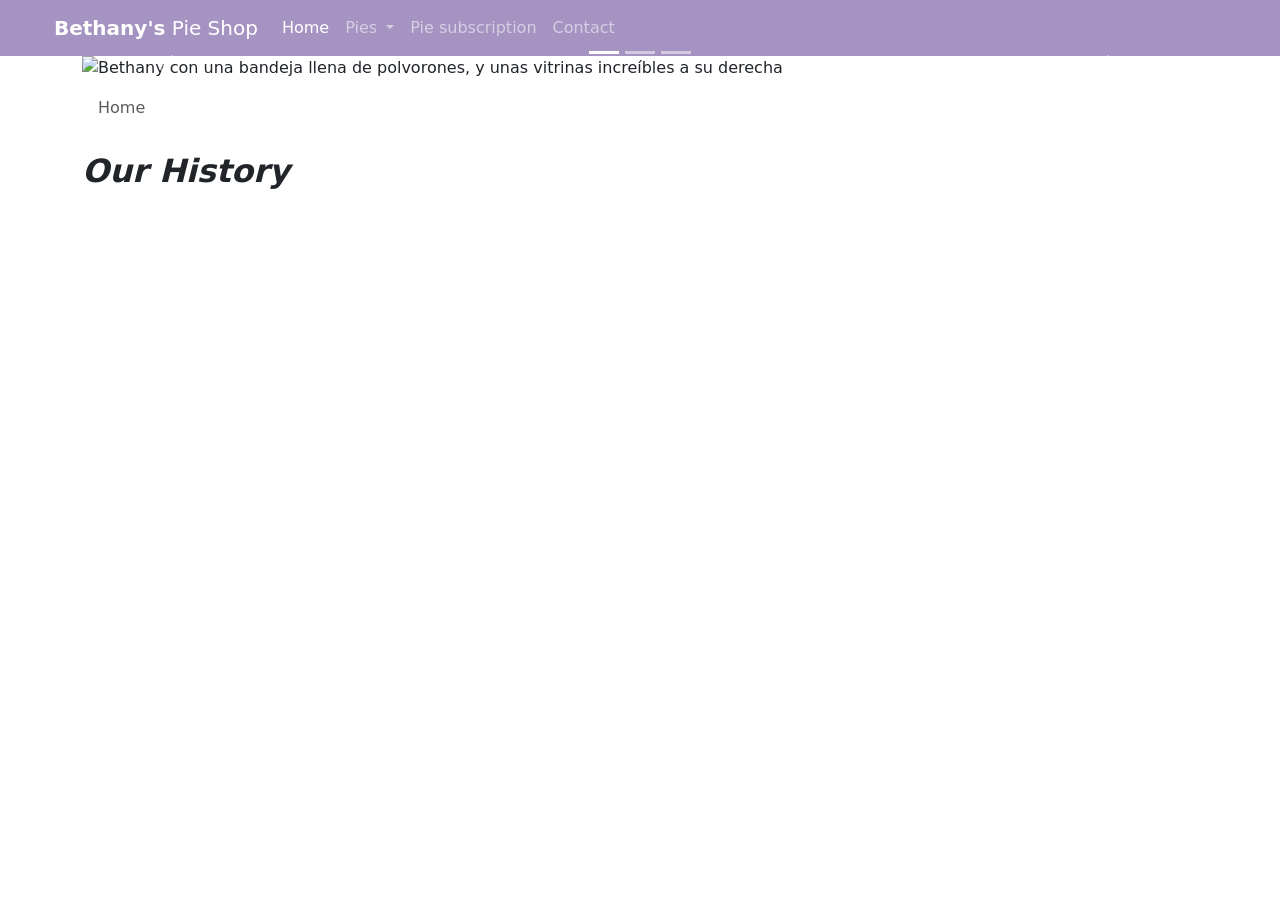
==== Bootstrap/index.html @ 073d0829 "Subida de Proyecto Bethany`s Pie Shop" ====
<!DOCTYPE html>

<html>

<head>
    <meta charset="utf-8">
    <meta name="viewport" content="width=device-width, initial-scale=1">
    <link href="https://cdn.jsdelivr.net/npm/bootstrap@5.1.3/dist/css/bootstrap.min.css" rel="stylesheet"
        integrity="sha384-1BmE4kWBq78iYhFldvKuhfTAU6auU8tT94WrHftjDbrCEXSU1oBoqyl2QvZ6jIW3" crossorigin="anonymous">
    <link rel="stylesheet" href="css/custom2.css">
    <title>Bethany's Pie Shop</title>

</head>

<body>

    <!-- header -->
    <header class="color">
        <nav class="navbar navbar-expand-lg navbar-dark" style="background-color: #a593c2;">
            <!-- <div class="container"> -->
            <img src="images/bethanylogo.png" alt="" width="30px" class="ms-4">
            <a class="navbar-brand" href="#"><strong>Bethany's</strong> Pie Shop</a>
            <button class="navbar-toggler" type="button" data-bs-toggle="collapse"
                data-bs-target="#navbarNavDarkDropdown" aria-controls="navbarNavDarkDropdown" aria-expanded="false"
                aria-label="Toggle navigation">
                <span class="navbar-toggler-icon"></span>
            </button>
            <div class="collapse navbar-collapse" id="navbarNavDarkDropdown">
                <ul class="navbar-nav">

                    <!-- Home está activo -->
                    <li><a class="nav-link active" href="#" id="navbarDarkDropdownMenuLink" role="button"
                            data-bs-toggle="dropdown" aria-expanded="false">
                            Home
                        </a></li>
                    <li class="nav-item dropdown">
                        <a class="nav-link dropdown-toggle" href="#" id="navbarDarkDropdownMenuLink" role="button"
                            data-bs-toggle="dropdown" aria-expanded="false">
                            Pies
                        </a>
                        <ul class="dropdown-menu dropdown-menu-dark" aria-labelledby="navbarDarkDropdownMenuLink">
                            <li><a class="dropdown-item" href="#">P1</a></li>
                            <li><a class="dropdown-item" href="#">P2</a></li>
                            <li><a class="dropdown-item" href="#">P3</a></li>
                        </ul>
                    </li>
                    <li><a class="nav-link" href="#" id="navbarDarkDropdownMenuLink" role="button"
                            data-bs-toggle="dropdown" aria-expanded="false">
                            Pie subscription
                        </a></li>
                    <li><a class="nav-link" href="#" id="navbarDarkDropdownMenuLink" role="button"
                            data-bs-toggle="dropdown" aria-expanded="false">
                            Contact
                        </a></li>
                </ul>
            </div>
            <!-- </div> -->
        </nav>
    </header>
    <!-- header / -->

    <!-- main -->
    <main role="main">
        <!-- container -->
        <div class="container">
            <!-- carousel -->
            <div id="carouselExampleCaptions" class="carousel slide" data-bs-ride="carousel">
                <div class="carousel-indicators">
                    <button type="button" data-bs-target="#carouselExampleCaptions" data-bs-slide-to="0" class="active"
                        aria-current="true" aria-label="Slide 1"></button>
                    <button type="button" data-bs-target="#carouselExampleCaptions" data-bs-slide-to="1"
                        aria-label="Slide 2"></button>
                    <button type="button" data-bs-target="#carouselExampleCaptions" data-bs-slide-to="2"
                        aria-label="Slide 3"></button>
                </div>
                <div class="carousel-inner">
                    <div class="carousel-item active">
                        <img src="images/carousel1.jpg" class="d-block w-100" width="100px"
                            alt="Bethany con una bandeja llena de polvorones, y unas vitrinas increíbles a su derecha">
                        <div class="carousel-caption d-none d-md-block">
                            <h1>Welcome to Bethany's Pie Shop</h1>
                            <p>Home to the best pies on the internet.</p>
                        </div>
                    </div>
                    <div class="carousel-item">
                        <img src="images/carousel2.jpg" class="d-block w-100"
                            alt="Unos dulces para acompañar a un buen colacao">
                        <div class="carousel-caption d-none d-md-block">
                            <h1>Second slide label</h1>
                            <p>Some representative placeholder content for the second slide.</p>
                        </div>
                    </div>
                    <div class="carousel-item">
                        <img src="images/carousel3.jpg" class="d-block w-100"
                            alt="Una vitrina de tartas para quedarse a vivir">
                        <div class="carousel-caption d-none d-md-block">
                            <h1>Third slide label</h1>
                            <p>Some representative placeholder content for the third slide.</p>
                        </div>
                    </div>
                </div>
                <button class="carousel-control-prev" type="button" data-bs-target="#carouselExampleCaptions"
                    data-bs-slide="prev">
                    <span class="carousel-control-prev-icon" aria-hidden="true"></span>
                    <span class="visually-hidden">Previous</span>
                </button>
                <button class="carousel-control-next" type="button" data-bs-target="#carouselExampleCaptions"
                    data-bs-slide="next">
                    <span class="carousel-control-next-icon" aria-hidden="true"></span>
                    <span class="visually-hidden">Next</span>
                </button>
            </div>
            <!-- carousel / -->

            <!-- breadcrum -->
            <nav aria-label="breadcrumb">
                <ol class="breadcrumb">
                    <li class="breadcrumb-item active m-3" aria-current="page">Home</li>
                </ol>
            </nav>
            <!-- breadcrum / -->

            <article>
                <section>
                    <h2 class="fw-bolder fst-italic">Our History
                    </h2>
                </section>
                <section></section>
            </article>





        </div>
        <!-- container / -->
    </main>
    <!-- main / -->
    <!-- Option 1: Bootstrap Bundle with Popper -->
    <script src="https://cdn.jsdelivr.net/npm/bootstrap@5.0.2/dist/js/bootstrap.bundle.min.js"
        integrity="sha384-MrcW6ZMFYlzcLA8Nl+NtUVF0sA7MsXsP1UyJoMp4YLEuNSfAP+JcXn/tWtIaxVXM"
        crossorigin="anonymous"></script>

    <!-- Option 2: Separate Popper and Bootstrap JS -->
    <!--
    <script src="https://cdn.jsdelivr.net/npm/@popperjs/core@2.9.2/dist/umd/popper.min.js" integrity="sha384-IQsoLXl5PILFhosVNubq5LC7Qb9DXgDA9i+tQ8Zj3iwWAwPtgFTxbJ8NT4GN1R8p" crossorigin="anonymous"></script>
    <script src="https://cdn.jsdelivr.net/npm/bootstrap@5.0.2/dist/js/bootstrap.min.js" integrity="sha384-cVKIPhGWiC2Al4u+LWgxfKTRIcfu0JTxR+EQDz/bgldoEyl4H0zUF0QKbrJ0EcQF" crossorigin="anonymous"></script>
    -->
</body>

</html>
---- Bootstrap/css/custom2.css ----
body {
    background-image: url('../images/pattern.png');
    background-repeat: repeat;
}
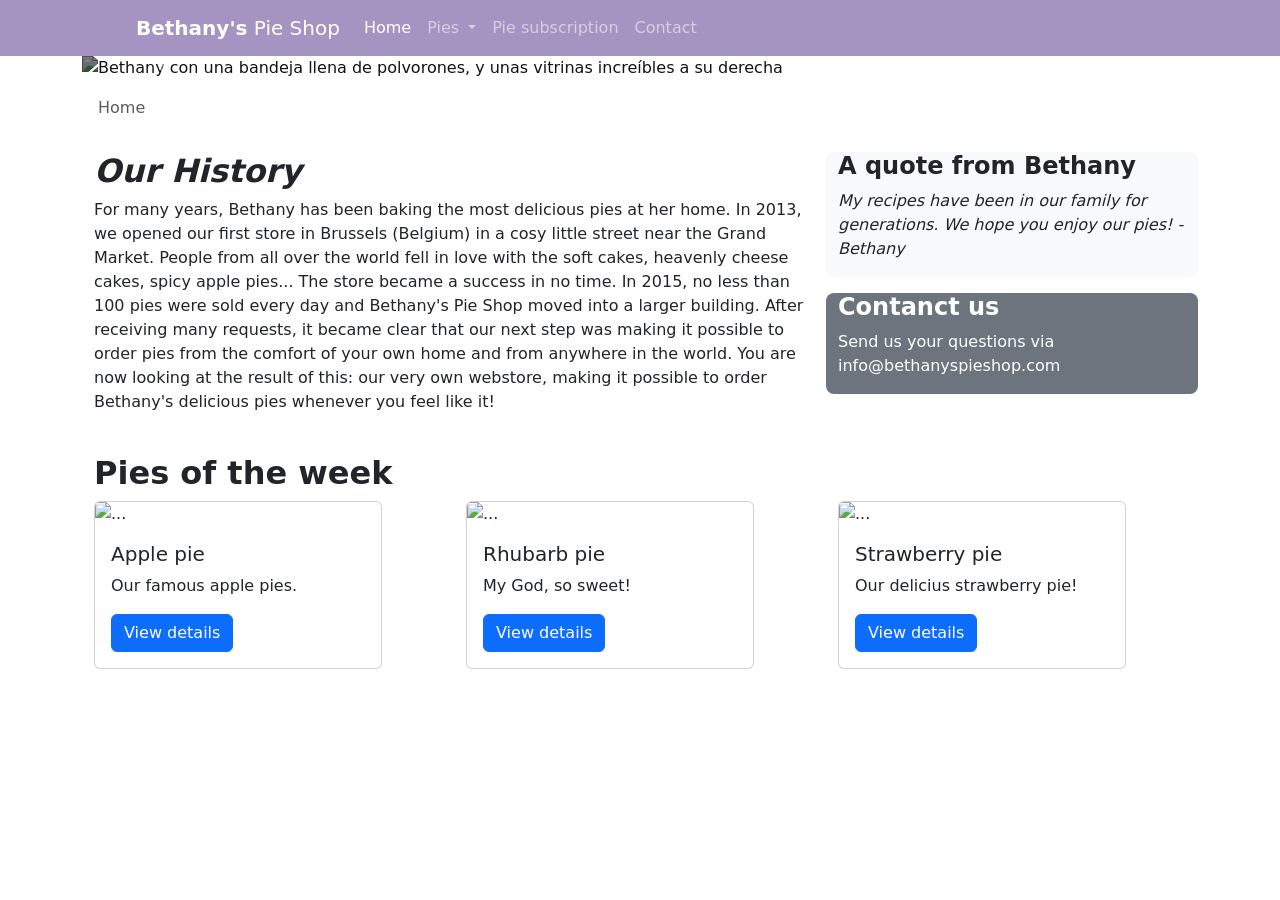
==== commit e47fb29d: "Index de la web completado" ====
--- a/Bootstrap/index.html
+++ b/Bootstrap/index.html
@@ -5,8 +5,7 @@
 <head>
     <meta charset="utf-8">
     <meta name="viewport" content="width=device-width, initial-scale=1">
-    <link href="https://cdn.jsdelivr.net/npm/bootstrap@5.1.3/dist/css/bootstrap.min.css" rel="stylesheet"
-        integrity="sha384-1BmE4kWBq78iYhFldvKuhfTAU6auU8tT94WrHftjDbrCEXSU1oBoqyl2QvZ6jIW3" crossorigin="anonymous">
+    <link href="https://cdn.jsdelivr.net/npm/bootstrap@5.1.3/dist/css/bootstrap.min.css" rel="stylesheet" integrity="sha384-1BmE4kWBq78iYhFldvKuhfTAU6auU8tT94WrHftjDbrCEXSU1oBoqyl2QvZ6jIW3" crossorigin="anonymous">
     <link rel="stylesheet" href="css/custom2.css">
     <title>Bethany's Pie Shop</title>
 
@@ -15,46 +14,44 @@
 <body>
 
     <!-- header -->
-    <header class="color">
+    <!-- menú fijo parte superior -->
+    <header class="color sticky-top">
         <nav class="navbar navbar-expand-lg navbar-dark" style="background-color: #a593c2;">
-            <!-- <div class="container"> -->
-            <img src="images/bethanylogo.png" alt="" width="30px" class="ms-4">
-            <a class="navbar-brand" href="#"><strong>Bethany's</strong> Pie Shop</a>
-            <button class="navbar-toggler" type="button" data-bs-toggle="collapse"
-                data-bs-target="#navbarNavDarkDropdown" aria-controls="navbarNavDarkDropdown" aria-expanded="false"
-                aria-label="Toggle navigation">
+            <div class="container">
+                <img src="images/bethanylogo.png" alt="" width="30px" class="ms-4">
+                <a class="navbar-brand" href="#"><strong>Bethany's</strong> Pie Shop</a>
+                <button class="navbar-toggler" type="button" data-bs-toggle="collapse" data-bs-target="#navbarNavDarkDropdown" aria-controls="navbarNavDarkDropdown" aria-expanded="false" aria-label="Toggle navigation">
                 <span class="navbar-toggler-icon"></span>
-            </button>
-            <div class="collapse navbar-collapse" id="navbarNavDarkDropdown">
-                <ul class="navbar-nav">
-
-                    <!-- Home está activo -->
-                    <li><a class="nav-link active" href="#" id="navbarDarkDropdownMenuLink" role="button"
-                            data-bs-toggle="dropdown" aria-expanded="false">
+                </button>
+                <div class="collapse navbar-collapse" id="navbarNavDarkDropdown">
+                    <ul class="navbar-nav">
+
+                        <!-- Home está activo -->
+                        <li><a class="nav-link active" href="#" id="navbarDarkDropdownMenuLink" role="button" data-bs-toggle="dropdown" aria-expanded="false">
                             Home
                         </a></li>
-                    <li class="nav-item dropdown">
-                        <a class="nav-link dropdown-toggle" href="#" id="navbarDarkDropdownMenuLink" role="button"
-                            data-bs-toggle="dropdown" aria-expanded="false">
+                        <li class="nav-item dropdown">
+                            <a class="nav-link dropdown-toggle" href="#" id="navbarDarkDropdownMenuLink" role="button" data-bs-toggle="dropdown" aria-expanded="false">
                             Pies
                         </a>
-                        <ul class="dropdown-menu dropdown-menu-dark" aria-labelledby="navbarDarkDropdownMenuLink">
-                            <li><a class="dropdown-item" href="#">P1</a></li>
-                            <li><a class="dropdown-item" href="#">P2</a></li>
-                            <li><a class="dropdown-item" href="#">P3</a></li>
-                        </ul>
-                    </li>
-                    <li><a class="nav-link" href="#" id="navbarDarkDropdownMenuLink" role="button"
-                            data-bs-toggle="dropdown" aria-expanded="false">
+                            <ul class="dropdown-menu dropdown-menu-light" aria-labelledby="navbarDarkDropdownMenuLink">
+                                <li><a class="dropdown-item" href="#">Fruit Pies</a></li>
+                                <li><a class="dropdown-item" href="#">Cheese cakes</a></li>
+                                <li><a class="dropdown-item" href="#">Seasonal pies</a></li>
+                                <li>
+                                    <hr class="dropdown-divider">
+                                </li>
+                                <li><a class="dropdown-item" href="#">All pies</a></li>
+                            </ul>
+                        </li>
+                        <li><a class="nav-link" href="#" id="navbarDarkDropdownMenuLink" role="button" data-bs-toggle="dropdown" aria-expanded="false">
                             Pie subscription
                         </a></li>
-                    <li><a class="nav-link" href="#" id="navbarDarkDropdownMenuLink" role="button"
-                            data-bs-toggle="dropdown" aria-expanded="false">
+                        <li><a class="nav-link" href="#" id="navbarDarkDropdownMenuLink" role="button" data-bs-toggle="dropdown" aria-expanded="false">
                             Contact
                         </a></li>
-                </ul>
-            </div>
-            <!-- </div> -->
+                    </ul>
+                </div>
         </nav>
     </header>
     <!-- header / -->
@@ -66,67 +63,134 @@
             <!-- carousel -->
             <div id="carouselExampleCaptions" class="carousel slide" data-bs-ride="carousel">
                 <div class="carousel-indicators">
-                    <button type="button" data-bs-target="#carouselExampleCaptions" data-bs-slide-to="0" class="active"
-                        aria-current="true" aria-label="Slide 1"></button>
-                    <button type="button" data-bs-target="#carouselExampleCaptions" data-bs-slide-to="1"
-                        aria-label="Slide 2"></button>
-                    <button type="button" data-bs-target="#carouselExampleCaptions" data-bs-slide-to="2"
-                        aria-label="Slide 3"></button>
+                    <button type="button" data-bs-target="#carouselExampleCaptions" data-bs-slide-to="0" class="active" aria-current="true" aria-label="Slide 1"></button>
+                    <button type="button" data-bs-target="#carouselExampleCaptions" data-bs-slide-to="1" aria-label="Slide 2"></button>
+                    <button type="button" data-bs-target="#carouselExampleCaptions" data-bs-slide-to="2" aria-label="Slide 3"></button>
                 </div>
                 <div class="carousel-inner">
                     <div class="carousel-item active">
-                        <img src="images/carousel1.jpg" class="d-block w-100" width="100px"
-                            alt="Bethany con una bandeja llena de polvorones, y unas vitrinas increíbles a su derecha">
+                        <img src="images/carousel1.jpg" class="d-block w-100 opacity" width="100px" alt="Bethany con una bandeja llena de polvorones, y unas vitrinas increíbles a su derecha">
                         <div class="carousel-caption d-none d-md-block">
                             <h1>Welcome to Bethany's Pie Shop</h1>
                             <p>Home to the best pies on the internet.</p>
                         </div>
                     </div>
                     <div class="carousel-item">
-                        <img src="images/carousel2.jpg" class="d-block w-100"
-                            alt="Unos dulces para acompañar a un buen colacao">
-                        <div class="carousel-caption d-none d-md-block">
-                            <h1>Second slide label</h1>
-                            <p>Some representative placeholder content for the second slide.</p>
+                        <img src="images/carousel2.jpg" class="d-block w-100 opacity" alt="Unos dulces para acompañar a un buen colacao">
+                        <div class="carousel-caption d-none d-md-block text-start">
+                            <h1>Discover our pie subscription</h1>
+                            <p>Our delicius pies delivered to your door, Every week.</p>
+                            <button type="button" class="btn btn-primary float-start">Sign up today</button>
                         </div>
                     </div>
                     <div class="carousel-item">
-                        <img src="images/carousel3.jpg" class="d-block w-100"
-                            alt="Una vitrina de tartas para quedarse a vivir">
-                        <div class="carousel-caption d-none d-md-block">
-                            <h1>Third slide label</h1>
-                            <p>Some representative placeholder content for the third slide.</p>
-                        </div>
-                    </div>
-                </div>
-                <button class="carousel-control-prev" type="button" data-bs-target="#carouselExampleCaptions"
-                    data-bs-slide="prev">
+                        <img src="images/carousel3.jpg" class="d-block w-100 opacity" alt="Una vitrina de tartas para quedarse a vivir">
+                        <div class="carousel-caption d-none d-md-block text-end">
+                            <h1>Browse the pies of summer.</h1>
+                            <p>Every season has its pies. Enjoy our summer fruit pies now.</p>
+                            <button type="button" class="btn btn-primary float-end">Fruit pies</button>
+                        </div>
+                    </div>
+                </div>
+                <button class="carousel-control-prev" type="button" data-bs-target="#carouselExampleCaptions" data-bs-slide="prev">
                     <span class="carousel-control-prev-icon" aria-hidden="true"></span>
                     <span class="visually-hidden">Previous</span>
                 </button>
-                <button class="carousel-control-next" type="button" data-bs-target="#carouselExampleCaptions"
-                    data-bs-slide="next">
+                <button class="carousel-control-next" type="button" data-bs-target="#carouselExampleCaptions" data-bs-slide="next">
                     <span class="carousel-control-next-icon" aria-hidden="true"></span>
                     <span class="visually-hidden">Next</span>
                 </button>
             </div>
             <!-- carousel / -->
 
-            <!-- breadcrum -->
+
+            <!-- breadcrum Home -->
             <nav aria-label="breadcrumb">
                 <ol class="breadcrumb">
                     <li class="breadcrumb-item active m-3" aria-current="page">Home</li>
                 </ol>
             </nav>
-            <!-- breadcrum / -->
-
-            <article>
-                <section>
-                    <h2 class="fw-bolder fst-italic">Our History
+            <!-- breadcrum Home / -->
+
+            <!-- article -->
+            <div class="container">
+                <div class="row">
+                    <div class="col-md-8 col-sm-6">
+                        <article>
+
+                            <section>
+                                <h2 class="fw-bolder fst-italic">Our History
+                                </h2>
+                                <p>
+                                    For many years, Bethany has been baking the most delicious pies at her home. In 2013, we opened our first store in Brussels (Belgium) in a cosy little street near the Grand Market. People from all over the world fell in love with the soft cakes, heavenly
+                                    cheese cakes, spicy apple pies... The store became a success in no time. In 2015, no less than 100 pies were sold every day and Bethany's Pie Shop moved into a larger building. After receiving many requests, it became
+                                    clear that our next step was making it possible to order pies from the comfort of your own home and from anywhere in the world. You are now looking at the result of this: our very own webstore, making it possible to
+                                    order Bethany's delicious pies whenever you feel like it!
+                                </p>
+                            </section>
+                            <section>
+
+                            </section>
+                        </article>
+                    </div>
+                    <div class="col-md-4 col-sm-6">
+                        <!-- aside -->
+                        <aside>
+                            <div class="row">
+                                <div class="col-md-12 bg-light rounded-3">
+                                    <h4 class="fw-bold">A quote from Bethany</h4>
+                                    <p class="fst-italic">My recipes have been in our family for generations. We hope you enjoy our pies! - Bethany</p>
+                                </div>
+
+                                <div class="col-md-12 bg-secondary rounded-3 mt-3 text-white">
+                                    <h4 class="fw-bold">Contanct us</h4>
+                                    <p>Send us your questions via info@bethanyspieshop.com</p>
+                                </div>
+                            </div>
+                        </aside>
+                        <!-- aside / -->
+                    </div>
+                </div>
+
+                <div class="row mt-4">
+                    <h2 class="fw-bolder">Pies of the week
                     </h2>
-                </section>
-                <section></section>
-            </article>
+                    <div class="col-sm-4">
+                        <div class="card" style="width: 18rem;">
+                            <img src="images/products/applepiesmall.jpg" class="card-img-top" alt="...">
+                            <div class="card-body">
+                                <h5 class="card-title">Apple pie</h5>
+                                <p class="card-text">Our famous apple pies.</p>
+                                <a href="#" class="btn btn-primary">View details</a>
+                            </div>
+                        </div>
+                    </div>
+                    <div class="col-sm-4">
+                        <div class="card" style="width: 18rem;">
+                            <img src="images/products/rhubarbpiesmall.jpg" class="card-img-top" alt="...">
+                            <div class="card-body">
+                                <h5 class="card-title">Rhubarb pie</h5>
+                                <p class="card-text">My God, so sweet!</p>
+                                <a href="#" class="btn btn-primary">View details</a>
+                            </div>
+                        </div>
+                    </div>
+                    <div class="col-sm-4">
+                        <div class="card" style="width: 18rem;">
+                            <img src="images/products/strawberrypiesmall.jpg" class="card-img-top" alt="...">
+                            <div class="card-body">
+                                <h5 class="card-title">Strawberry pie</h5>
+                                <p class="card-text">Our delicius strawberry pie!</p>
+                                <a href="#" class="btn btn-primary">View details</a>
+                            </div>
+                        </div>
+                    </div>
+
+
+
+                </div>
+            </div>
+            <!-- article / -->
 
 
 
@@ -137,9 +201,7 @@
     </main>
     <!-- main / -->
     <!-- Option 1: Bootstrap Bundle with Popper -->
-    <script src="https://cdn.jsdelivr.net/npm/bootstrap@5.0.2/dist/js/bootstrap.bundle.min.js"
-        integrity="sha384-MrcW6ZMFYlzcLA8Nl+NtUVF0sA7MsXsP1UyJoMp4YLEuNSfAP+JcXn/tWtIaxVXM"
-        crossorigin="anonymous"></script>
+    <script src="https://cdn.jsdelivr.net/npm/bootstrap@5.0.2/dist/js/bootstrap.bundle.min.js" integrity="sha384-MrcW6ZMFYlzcLA8Nl+NtUVF0sA7MsXsP1UyJoMp4YLEuNSfAP+JcXn/tWtIaxVXM" crossorigin="anonymous"></script>
 
     <!-- Option 2: Separate Popper and Bootstrap JS -->
     <!--
--- a/Bootstrap/css/custom2.css
+++ b/Bootstrap/css/custom2.css
@@ -1,4 +1,13 @@
 body {
     background-image: url('../images/pattern.png');
     background-repeat: repeat;
-}+}
+
+.opacity {
+    filter: brightness(50%);
+}
+
+
+/* .carousel-item {
+    height: 590px;
+} */
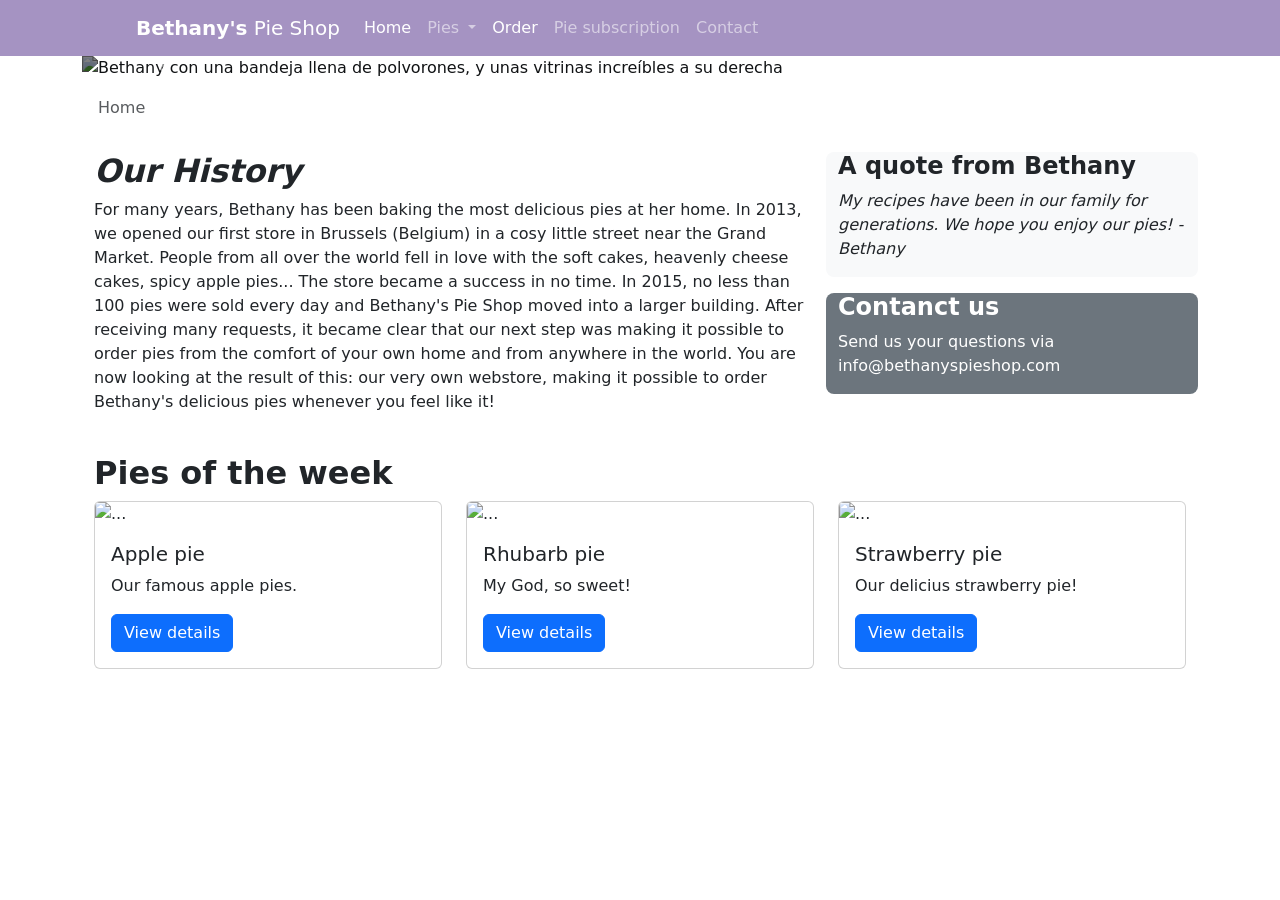
==== commit a4debdfd: "Fichero de contacto y parte de pedidos" ====
--- a/Bootstrap/index.html
+++ b/Bootstrap/index.html
@@ -44,10 +44,13 @@
                                 <li><a class="dropdown-item" href="#">All pies</a></li>
                             </ul>
                         </li>
+                        <li><a class="nav-link active" href="#" id="navbarDarkDropdownMenuLink" role="button" data-bs-toggle="dropdown" aria-expanded="false">
+                            Order
+                        </a></li>
                         <li><a class="nav-link" href="#" id="navbarDarkDropdownMenuLink" role="button" data-bs-toggle="dropdown" aria-expanded="false">
                             Pie subscription
                         </a></li>
-                        <li><a class="nav-link" href="#" id="navbarDarkDropdownMenuLink" role="button" data-bs-toggle="dropdown" aria-expanded="false">
+                        <li><a class="nav-link" href="contact.html" id="navbarDarkDropdownMenuLink" role="button" data-bs-toggle="dropdown" aria-expanded="false">
                             Contact
                         </a></li>
                     </ul>
@@ -156,7 +159,7 @@
                     <h2 class="fw-bolder">Pies of the week
                     </h2>
                     <div class="col-sm-4">
-                        <div class="card" style="width: 18rem;">
+                        <div class="card">
                             <img src="images/products/applepiesmall.jpg" class="card-img-top" alt="...">
                             <div class="card-body">
                                 <h5 class="card-title">Apple pie</h5>
@@ -166,7 +169,7 @@
                         </div>
                     </div>
                     <div class="col-sm-4">
-                        <div class="card" style="width: 18rem;">
+                        <div class="card">
                             <img src="images/products/rhubarbpiesmall.jpg" class="card-img-top" alt="...">
                             <div class="card-body">
                                 <h5 class="card-title">Rhubarb pie</h5>
@@ -176,7 +179,7 @@
                         </div>
                     </div>
                     <div class="col-sm-4">
-                        <div class="card" style="width: 18rem;">
+                        <div class="card">
                             <img src="images/products/strawberrypiesmall.jpg" class="card-img-top" alt="...">
                             <div class="card-body">
                                 <h5 class="card-title">Strawberry pie</h5>
@@ -185,21 +188,15 @@
                             </div>
                         </div>
                     </div>
-
-
-
                 </div>
             </div>
             <!-- article / -->
-
-
-
-
 
         </div>
         <!-- container / -->
     </main>
     <!-- main / -->
+
     <!-- Option 1: Bootstrap Bundle with Popper -->
     <script src="https://cdn.jsdelivr.net/npm/bootstrap@5.0.2/dist/js/bootstrap.bundle.min.js" integrity="sha384-MrcW6ZMFYlzcLA8Nl+NtUVF0sA7MsXsP1UyJoMp4YLEuNSfAP+JcXn/tWtIaxVXM" crossorigin="anonymous"></script>
 
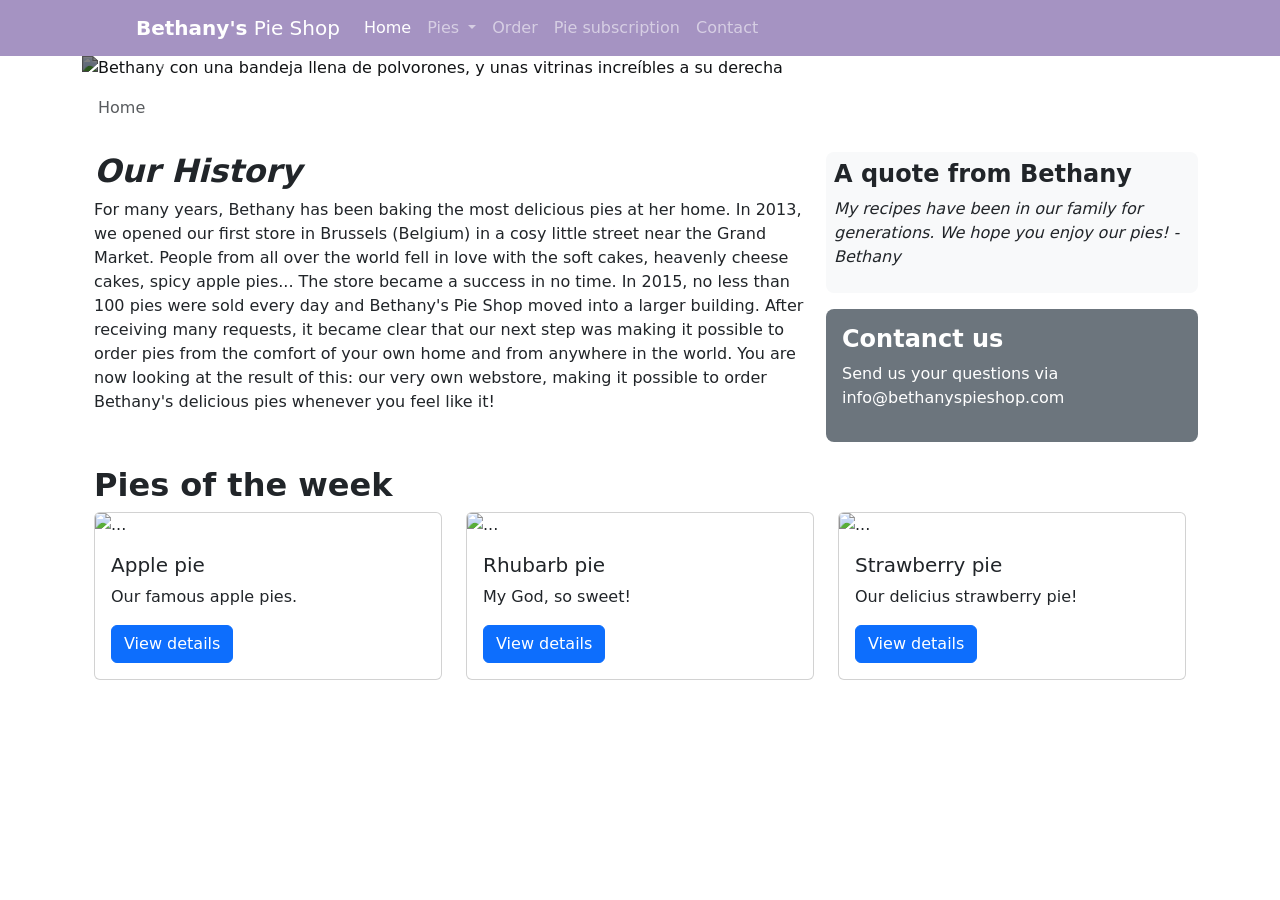
==== commit 3e475e36: "Completado (Un par de aspectos a revisar)" ====
--- a/Bootstrap/index.html
+++ b/Bootstrap/index.html
@@ -18,7 +18,7 @@
     <header class="color sticky-top">
         <nav class="navbar navbar-expand-lg navbar-dark" style="background-color: #a593c2;">
             <div class="container">
-                <img src="images/bethanylogo.png" alt="" width="30px" class="ms-4">
+                <img src="images/pie.png" alt="" width="30px" class="ms-4">
                 <a class="navbar-brand" href="#"><strong>Bethany's</strong> Pie Shop</a>
                 <button class="navbar-toggler" type="button" data-bs-toggle="collapse" data-bs-target="#navbarNavDarkDropdown" aria-controls="navbarNavDarkDropdown" aria-expanded="false" aria-label="Toggle navigation">
                 <span class="navbar-toggler-icon"></span>
@@ -27,7 +27,7 @@
                     <ul class="navbar-nav">
 
                         <!-- Home está activo -->
-                        <li><a class="nav-link active" href="#" id="navbarDarkDropdownMenuLink" role="button" data-bs-toggle="dropdown" aria-expanded="false">
+                        <li><a class="nav-link active" href="index.html" id="navbarDarkDropdownMenuLink" role="button" data-bs-toggle="dropdown" aria-expanded="false">
                             Home
                         </a></li>
                         <li class="nav-item dropdown">
@@ -44,10 +44,10 @@
                                 <li><a class="dropdown-item" href="#">All pies</a></li>
                             </ul>
                         </li>
-                        <li><a class="nav-link active" href="#" id="navbarDarkDropdownMenuLink" role="button" data-bs-toggle="dropdown" aria-expanded="false">
+                        <li><a class="nav-link" href="order.html" id="navbarDarkDropdownMenuLink" role="button" data-bs-toggle="dropdown" aria-expanded="false">
                             Order
                         </a></li>
-                        <li><a class="nav-link" href="#" id="navbarDarkDropdownMenuLink" role="button" data-bs-toggle="dropdown" aria-expanded="false">
+                        <li><a class="nav-link" href="piesubscription.html" id="navbarDarkDropdownMenuLink" role="button" data-bs-toggle="dropdown" aria-expanded="false">
                             Pie subscription
                         </a></li>
                         <li><a class="nav-link" href="contact.html" id="navbarDarkDropdownMenuLink" role="button" data-bs-toggle="dropdown" aria-expanded="false">
@@ -140,12 +140,12 @@
                         <!-- aside -->
                         <aside>
                             <div class="row">
-                                <div class="col-md-12 bg-light rounded-3">
+                                <div class="col-md-12 bg-light rounded-3 p-2">
                                     <h4 class="fw-bold">A quote from Bethany</h4>
                                     <p class="fst-italic">My recipes have been in our family for generations. We hope you enjoy our pies! - Bethany</p>
                                 </div>
 
-                                <div class="col-md-12 bg-secondary rounded-3 mt-3 text-white">
+                                <div class="col-md-12 bg-secondary rounded-3 mt-3 text-white p-3">
                                     <h4 class="fw-bold">Contanct us</h4>
                                     <p>Send us your questions via info@bethanyspieshop.com</p>
                                 </div>
@@ -198,7 +198,7 @@
     <!-- main / -->
 
     <!-- Option 1: Bootstrap Bundle with Popper -->
-    <script src="https://cdn.jsdelivr.net/npm/bootstrap@5.0.2/dist/js/bootstrap.bundle.min.js" integrity="sha384-MrcW6ZMFYlzcLA8Nl+NtUVF0sA7MsXsP1UyJoMp4YLEuNSfAP+JcXn/tWtIaxVXM" crossorigin="anonymous"></script>
+    <script src="https://cdn.jsdelivr.net/npm/bootstrap@5.1.3/dist/js/bootstrap.bundle.min.js" integrity="sha384-ka7Sk0Gln4gmtz2MlQnikT1wXgYsOg+OMhuP+IlRH9sENBO0LRn5q+8nbTov4+1p" crossorigin="anonymous"></script>
 
     <!-- Option 2: Separate Popper and Bootstrap JS -->
     <!--
--- a/Bootstrap/css/custom2.css
+++ b/Bootstrap/css/custom2.css
@@ -1,4 +1,5 @@
 body {
+    padding-bottom: 3rem;
     background-image: url('../images/pattern.png');
     background-repeat: repeat;
 }
